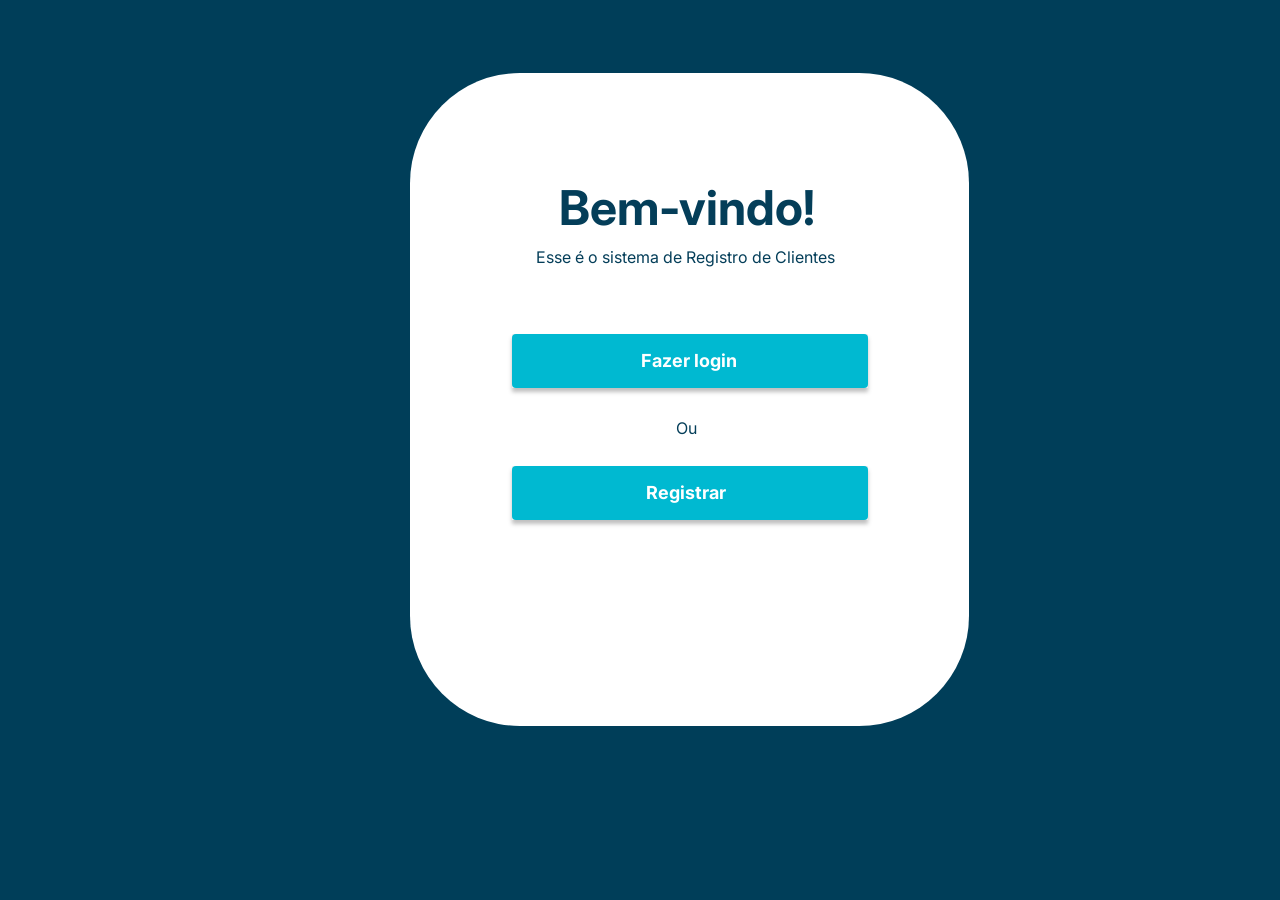
==== index.html @ 356f91b3 """" ====
<!DOCTYPE html>
<html>
<head>
    <meta charset="utf-8">
    <meta name="viewport" content="initial-scale=1, width=device-width">
    <link rel="stylesheet" href="./css/index.css" />
    <link rel="stylesheet" href="https://fonts.googleapis.com/css2?family=Inter:wght@400;700&display=swap" />
</head>
<body>
    <div class="pagina-inicial">

        <div class="alinhar">
         <div class="pagina-inicial-child"></div>

         <button id="redirecionar-para-login" class="fazer-login-botao">
            <div class="fazer-login-botao-child"></div>
            <b class="fazer-login">Fazer login</b>
         </button>

         <div class="ou">Ou</div>

          <button id="redirecionar-para-registrar" class="registrar-botao">
            <div class="fazer-login-botao-child"></div>
            <b class="registrar">Registrar</b>
         </button>

        <div class="esse-o">Esse é o sistema de Registro de Clientes</div>
        <b class="bem-vindo">Bem-vindo!</b>
    </div>
    </div>

    
    <script src="./js/script.js"></script>
</body>
</html>
---- css/index.css ----
body {
    margin: 0;
    line-height: normal;
   
    
}





.pagina-inicial-child {
    position: absolute;
    top: 73px;
    left: 360px;
    border-radius: 110px;
    background-color: #fff;
    width: 559px;
    height: 653px;
    
    
}




.fazer-login-botao-child {
    position: absolute;
    top: 0px;
    left: 0px;
    border-radius: 4px;
    background-color: #00b9d1;
    width: 356px;
    height: 54px;
    
}

.fazer-login-botao-child:hover {
    cursor: pointer;
    background-color: #003e59;
}


.fazer-login {
    position: absolute;
    top: 16px;
    left: calc(50% - 49px);
}
.fazer-login-botao {
    border: none;
    position: absolute;
    top: 334px;
    left: 462px;
    box-shadow: 0px 4px 4px rgba(0, 0, 0, 0.25);
    width: 356px;
    height: 54px;
    color: #fff;
    text-decoration: none;
    font-size: 18px;
    font-family: 'Inter';
}

.fazer-login-botao:hover {
     cursor: pointer;
}
    


.ou {
    position: absolute;
    top: 418px;
    left: 626px;
    font-size: 16px;
}
.registrar {
    position: absolute;
    top: 16px;
    left: calc(50% - 44px);
}

.registrar:hover {
    cursor: pointer;
}


.fazer-login:hover {
    cursor: pointer;

}

.registrar-botao {
    position: absolute;
    top: 466px;
    left: 462px;
    box-shadow: 0px 4px 4px rgba(0, 0, 0, 0.25);
    width: 356px;
    height: 54px;
    color: #fff;
    text-decoration: none;
    font-size: 18px;
    font-family: 'Inter';
    border: none;
}
.esse-o {
    position: absolute;
    top: 247px;
    left: 486px;
    font-size: 16px;
}
.bem-vindo {
    position: absolute;
    top: 178px;
    left: 509px;
    font-size: 48px;
}
.pagina-inicial {
    width: 100%;
    position: absolute;
    background-color: #003e59;
    height: 100%;
    overflow: hidden;
    text-align: left;
    font-size: 18px;
    color: #043e59;
    font-family: Inter;
}

.alinhar {
   position: relative;
   top: 0px;
   left: 50px;
    
}
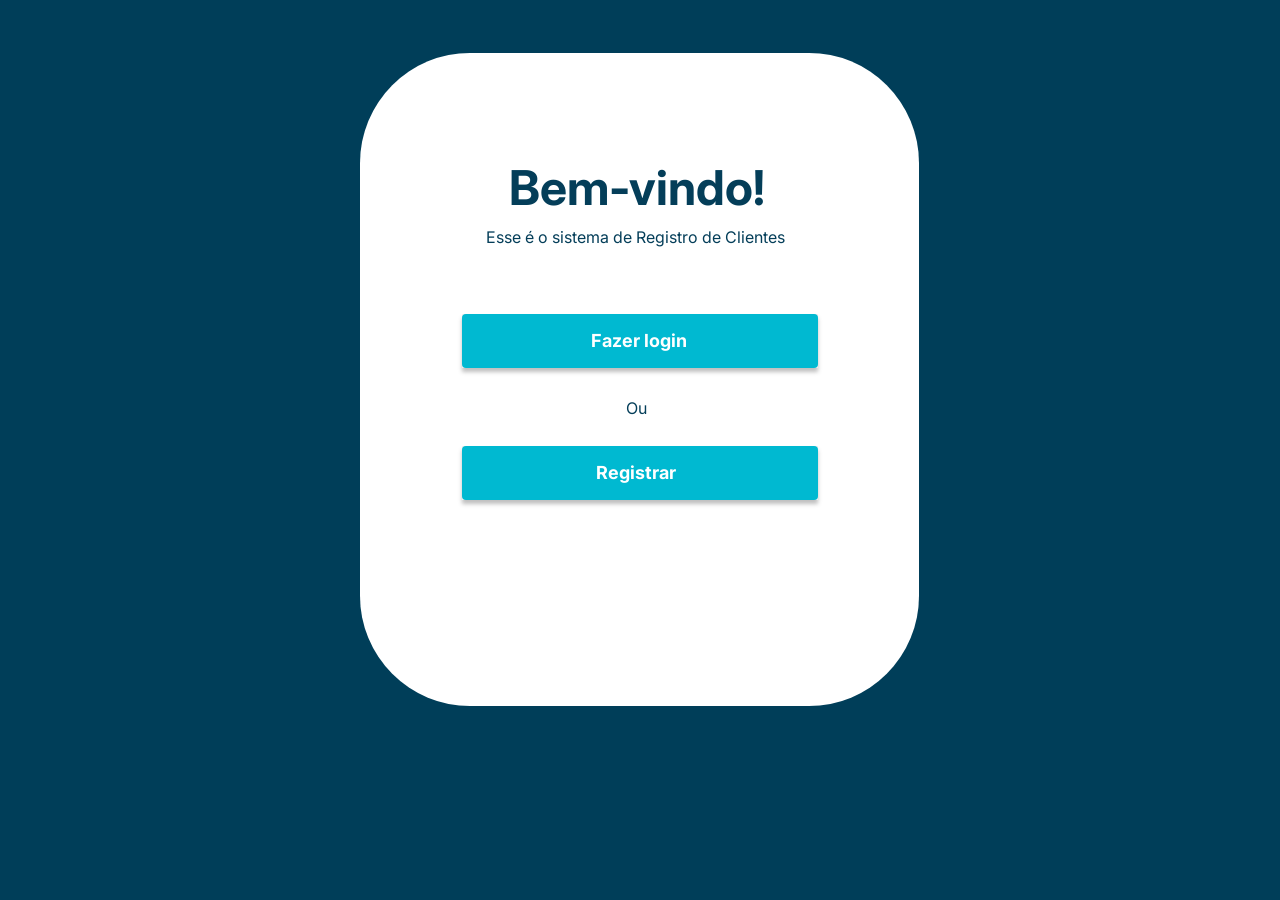
==== commit a6febe70: "cadastro fix" ====
--- a/index.html
+++ b/index.html
@@ -13,7 +13,7 @@
          <div class="pagina-inicial-child"></div>
 
          <button id="redirecionar-para-login" class="fazer-login-botao">
-            <div class="fazer-login-botao-child"></div>
+            <div  class="fazer-login-botao-child"></div>
             <b class="fazer-login">Fazer login</b>
          </button>
 
--- a/css/index.css
+++ b/css/index.css
@@ -133,3 +133,79 @@
     
 }
 
+
+@media (min-width: 768px) {
+    .alinhar {
+        top: 50px;
+        left: 0px;
+        
+    }
+}
+
+
+@media (min-width: 1024px) {
+    .alinhar {
+        top: 50px;
+        left: 0px;
+        
+    }
+}
+
+
+@media (min-width: 1280px) {
+    .alinhar {
+        top: -20px;
+        left: 0px;
+        
+    }
+}
+
+
+@media (min-width: 1366px) {
+    .alinhar {
+        top: 50px;
+        left: 0px;
+        
+    }
+}
+
+
+
+
+@media (min-width: 1400px) {
+    .alinhar {
+        top: 50px;
+        left: 290px;
+        
+    }
+}
+
+@media (min-width: 1440px) {
+    .alinhar {
+        top: 50px;
+        left: 95px;
+        
+    }
+}
+
+
+@media (min-width: 1600px) {
+    .alinhar {
+        top: 50px;
+        left: 0px;
+        
+    }
+}
+
+
+@media (min-width: 1920px) {
+    .alinhar {
+        top: 50px;
+        left: 0px;
+        
+    }
+}
+
+
+
+
